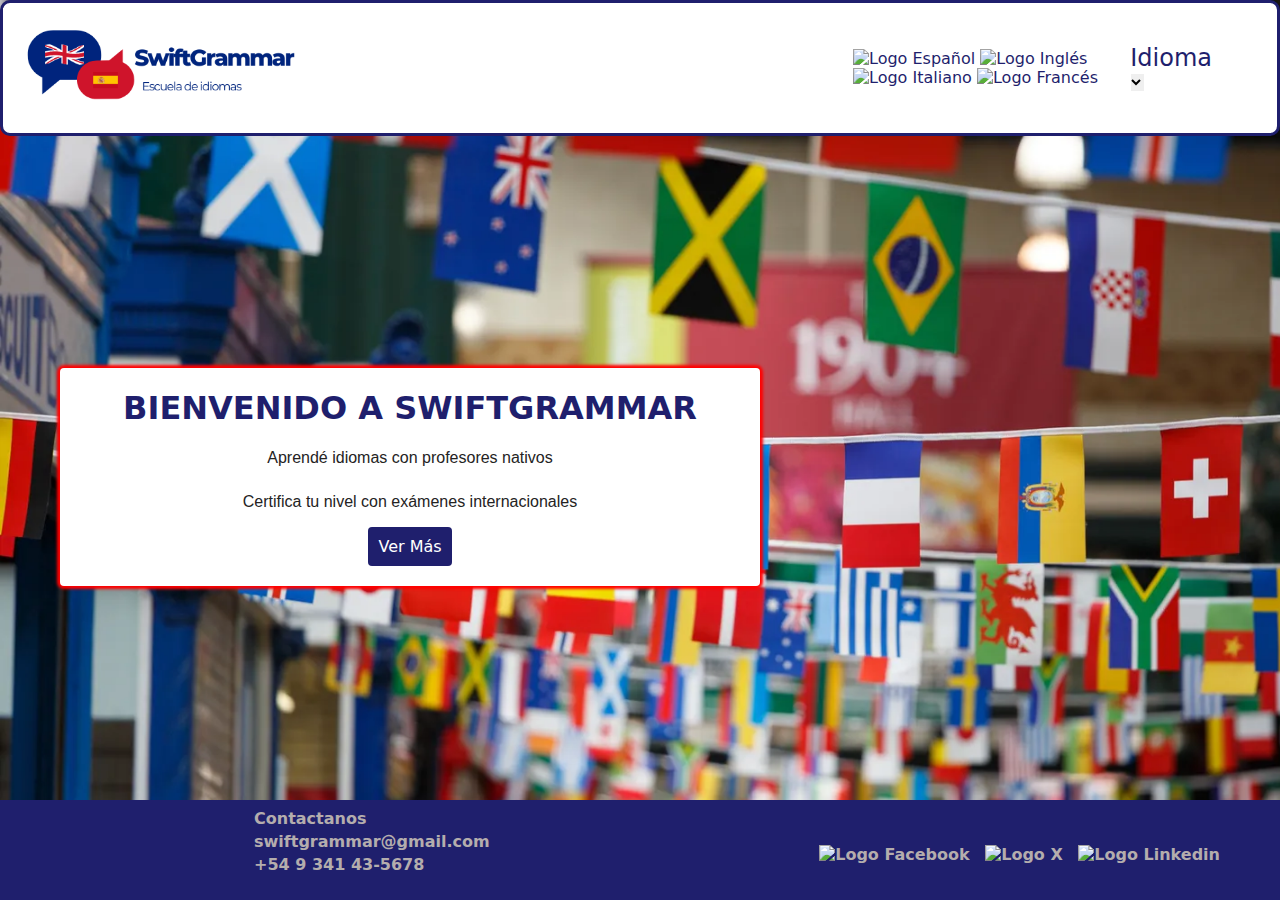
==== index.html @ 685640ea "Primer Commit" ====
<!DOCTYPE html>
<html lang="es">
<head>
    <meta charset="UTF-8">
    <meta name="viewport" content="width=device-width, initial-scale=1.0">
    <title>SwiftGrammar</title>
    <link rel = "stylesheet" href = "style.css">
    <script src ="index.js" defer></script>
</head>
<body>
    <header>
        <a href="index.html" ><img src="Imágenes/SwiftGrammar.png" alt="Logo SwiftGrammar" id="logo"></a>
        <div>
            <img src="https://cdn.busuu.com/homepage/34.11.2/img/icons/flags/icon_flag-es.svg" alt="Logo Español">
            <img src="https://cdn.busuu.com/homepage/34.11.2/img/icons/flags/icon_flag-en.svg" alt="Logo Inglés">
            <img src="https://cdn.busuu.com/homepage/34.11.2/img/icons/flags/icon_flag-it.svg" alt="Logo Italiano">
            <img src="https://cdn.busuu.com/homepage/34.11.2/img/icons/flags/icon_flag-fr.svg" alt="Logo Francés">     
        </div>
        <nav>
            <label for="idioma">Idioma</label>
            <select name="" id="idioma" onchange="seleccionarIdioma()">
                <option value="es">Español</option>
                <option value ="en">English</option>
                <option value ="ita">Italiano</option>
                <option value="fr">Francés</option>
            </select>
        </nav> 

    </header>

    <main>
        <article>
            <h1 id="bienvenido">BIENVENIDO A SWIFTGRAMMAR</h1>
            <p id="aprende">Aprendé idiomas con profesores nativos</p>
            <p id="certifica">Certifica tu nivel con exámenes internacionales</p>
            <a href="veridiomas.html" id="ver-idiomas">Ver Más</a>
        </article>
    </main>
    <footer>
        <div>
            <p id="contacto" class="contacto">Contactanos</p>
            <p class="contacto">swiftgrammar@gmail.com</p>
            <p class="contacto">+54 9 341 43-5678</p>
        </div>
        <div id="redes-sociales">
            <img src="https://1.bp.blogspot.com/-wahf8oCRWDc/X8uecfWoDfI/AAAAAAAAMtE/fzr2CcieYi0oO53K0m9bkHCD8y-e6wPCACLcBGAsYHQ/s456/facebook%2Blogo%2Bpng%2Bsin%2Bfondo%2B%25281%2529.png" alt="Logo Facebook" class="red">
            <img src="https://seeklogo.com/images/T/twitter-x-logo-0339F999CF-seeklogo.com.png" alt="Logo X" class="red">
            <img src="https://cdn-icons-png.flaticon.com/512/4401/4401412.png" alt="Logo Linkedin" class="red">
        </div>

    </footer>
</body>
</html>
---- style.css ----
body{
    color: rgb(31, 31, 109);
    background-image: url("Imágenes/imagenbanderas.webp");
    margin:0;
    background-size:cover;
    display: flex; /*por defecto pone las cosas una al lado de la otra*/
    flex-direction: column; /* pone los elementos uno debajo de otro*/
    justify-content: space-between; /*para establecer la separación entre main y header verticalmente*/
    height:100vh; /*altura del body, sería la altura de la pantalla. No suele hacer falta ponerle altura*/
    font-family:system-ui, -apple-system, BlinkMacSystemFont, 'Segoe UI', Roboto, Oxygen, Ubuntu, Cantarell, 'Open Sans', 'Helvetica Neue', sans-serif;
    text-decoration: none;
    height:100vh;

}

header{
    display: flex;
    justify-content: space-between;
    align-items: center;
    margin:0;
    border: 3px rgb(31, 31, 109) solid;
    border-radius: 10px;
    padding: 0px;
    background-color: white;
    height: 130px;
    img{
        width: 300px;
        padding: 0px;
    }
    select{
        width:15px;
        border:1px white solid
        }

    nav{
        padding-right: 65px;
        label{
            font-size: x-large;
        }
    }
    div{
        padding-left:550px;
        img{ 
            width: 45px;
        }
    }
    #logo:hover{
        width: 320px;
    }
}

main{
    display: flex;
    flex-direction:column;
    text-align: center;
    height: 200px;
    margin: 0px 60px;
    width: 400px;
    article{
        background-color: white;
        box-shadow: 0px 0px 3px 3px red;
        width: 700px;
        height: 500px;
        padding-bottom: 30px;
        border-radius: 4px;

    p{
        color:rgb(36, 35, 35);
        font-family: 'Lucida Sans', 'Lucida Sans Regular', 'Lucida Grande', 'Lucida Sans Unicode', Geneva, Verdana, sans-serif;
        padding-bottom: 10px;
    }
    a{
        background-color:rgb(31, 31, 109);
        text-align: center;
        width: 300px;
        color: white;
        text-decoration: none;
        padding: 10px;
        border-radius: 4px;
        font-size: medium;
    }
    #ver-idiomas:hover{
        background-color: white;
        color: rgb(36, 35, 35);
        border:2px black solid;

    }
    h1{
        text-align: center;
        font-size:xx-large;
        padding:0px;
    }
    }
}


footer{
    display: flex;
    flex-direction:row;
    justify-content: space-between;
    background-color: rgb(31, 31, 109);
    height: 100px;
    margin-bottom: 0;
    color: rgb(180, 173, 173);
    div{
        padding-top: 5px;;
        padding-left: 250px;
        font-weight: bold;
        font-family:system-ui, -apple-system, BlinkMacSystemFont, 'Segoe UI', Roboto, Oxygen, Ubuntu, Cantarell, 'Open Sans', 'Helvetica Neue', sans-serif;
        p{
            margin: 4px;
        }
    }
    #redes-sociales{
        padding-top: 45px;
        padding-right: 50px;
    }
    .red{
        width:40px;
        padding-right:10px;
    }
    p:hover{
        text-decoration: underline;
    }
    img:hover{
        width: 45px;
    }
    }
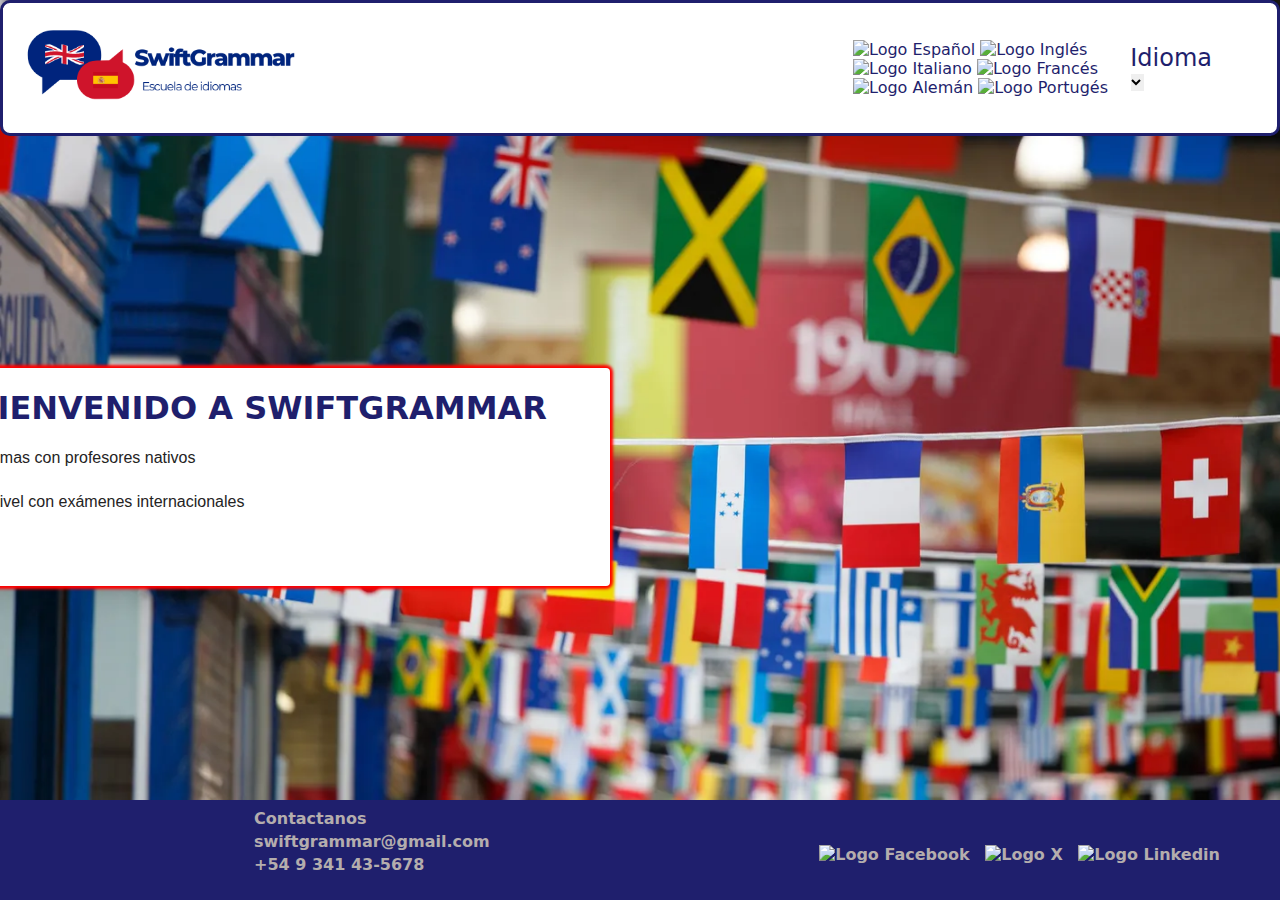
==== commit 03e283b0: "Idiomas segunda página" ====
--- a/index.html
+++ b/index.html
@@ -7,17 +7,19 @@
     <link rel = "stylesheet" href = "style.css">
     <script src ="index.js" defer></script>
 </head>
-<body>
+<body class="fondo-principal">
     <header>
         <a href="index.html" ><img src="Imágenes/SwiftGrammar.png" alt="Logo SwiftGrammar" id="logo"></a>
         <div>
             <img src="https://cdn.busuu.com/homepage/34.11.2/img/icons/flags/icon_flag-es.svg" alt="Logo Español">
             <img src="https://cdn.busuu.com/homepage/34.11.2/img/icons/flags/icon_flag-en.svg" alt="Logo Inglés">
             <img src="https://cdn.busuu.com/homepage/34.11.2/img/icons/flags/icon_flag-it.svg" alt="Logo Italiano">
-            <img src="https://cdn.busuu.com/homepage/34.11.2/img/icons/flags/icon_flag-fr.svg" alt="Logo Francés">     
+            <img src="https://cdn.busuu.com/homepage/34.11.2/img/icons/flags/icon_flag-fr.svg" alt="Logo Francés">
+            <img src="https://cdn.busuu.com/homepage/34.12.0/img/icons/flags/icon_flag-de.svg" alt="Logo Alemán">
+            <img src="https://cdn.busuu.com/homepage/34.12.0/img/icons/flags/icon_flag-pt.svg" alt="Logo Portugés">                   
         </div>
         <nav>
-            <label for="idioma">Idioma</label>
+            <label for="" id="idioma">Idioma</label>
             <select name="" id="idioma" onchange="seleccionarIdioma()">
                 <option value="es">Español</option>
                 <option value ="en">English</option>
--- a/style.css
+++ b/style.css
@@ -1,6 +1,9 @@
+.fondo-principal {
+    background-image: url("Imágenes/imagenbanderas.webp");
+}
+
 body{
     color: rgb(31, 31, 109);
-    background-image: url("Imágenes/imagenbanderas.webp");
     margin:0;
     background-size:cover;
     display: flex; /*por defecto pone las cosas una al lado de la otra*/
@@ -29,7 +32,8 @@
     }
     select{
         width:15px;
-        border:1px white solid
+        border:1px white solid;
+        cursor: pointer;
         }
 
     nav{
@@ -50,9 +54,9 @@
 }
 
 main{
-    display: flex;
-    flex-direction:column;
-    text-align: center;
+    display:flex;
+    flex-direction: column;
+    align-items:center;
     height: 200px;
     margin: 0px 60px;
     width: 400px;
@@ -91,7 +95,52 @@
         padding:0px;
     }
     }
+    
 }
+
+.contenido{
+    display:flex;
+    flex-direction: column;
+    align-items:center;
+    margin:0;
+    height: 400px;
+    width: 800px;
+
+}
+    h2{
+        font-size: xx-large;
+        font-weight: bolder;
+        width: 700px;
+
+    }
+    .partes{
+        display:flex;
+        flex-direction:row;
+        justify-content: space-between;
+        gap:30px;
+        padding-left:850px;
+        padding-bottom: 30px;
+    }
+    
+    .idiomas{
+        display:flex;
+        flex-direction: row;
+        width: 400px;
+        height: 70px;
+        box-shadow: 0px 0px 1px 1px rgb(165, 154, 154);
+        img{
+            padding-left: 20px;
+            padding-top: 15px;
+        }
+        p{
+            font-size: x-large;
+            font-weight:bolder;
+            padding-left:10px;
+            color: rgb(31, 31, 109);    
+        } 
+    }
+
+
 
 
 footer{
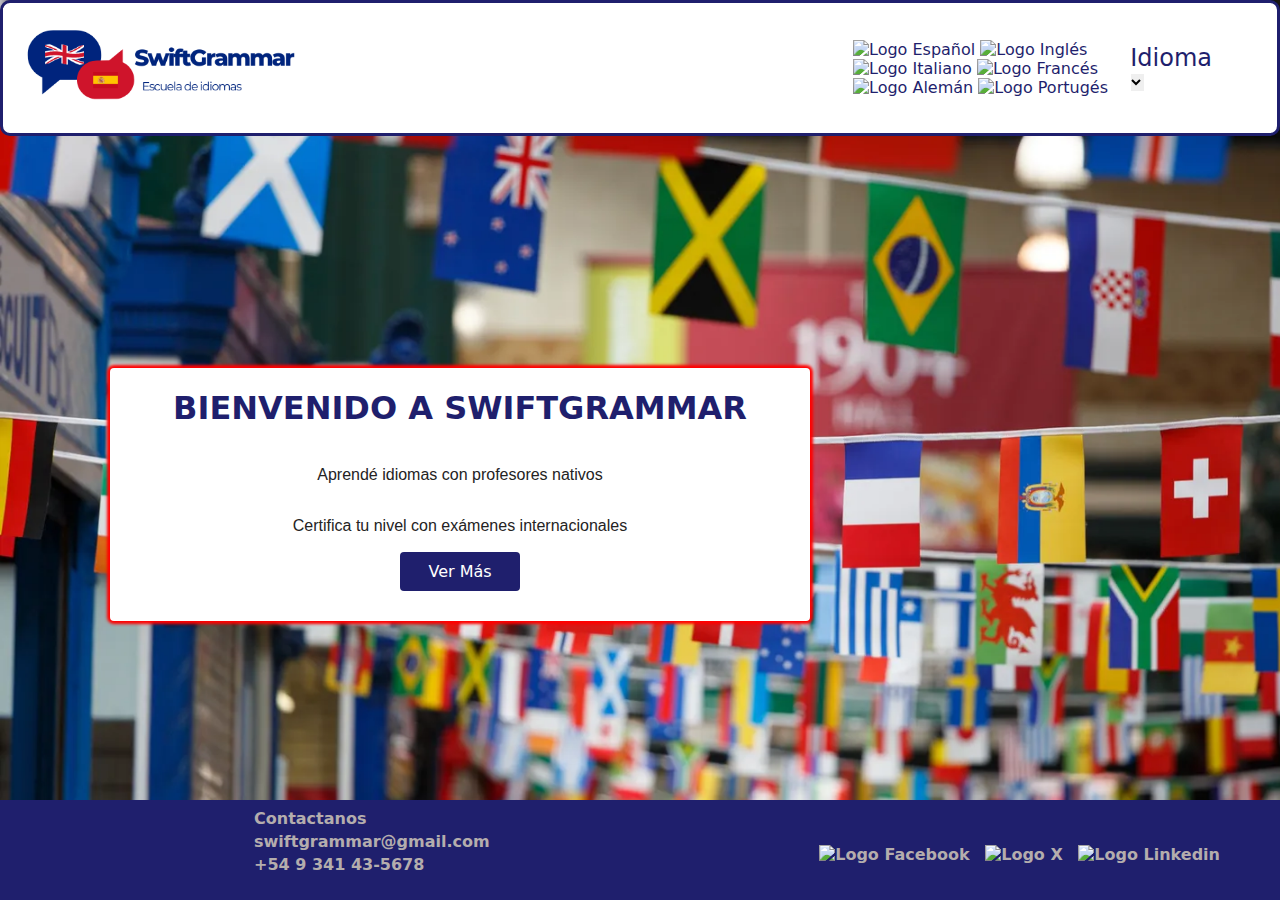
==== commit 63373624: "Agregado de más idiomas" ====
--- a/index.html
+++ b/index.html
@@ -19,12 +19,14 @@
             <img src="https://cdn.busuu.com/homepage/34.12.0/img/icons/flags/icon_flag-pt.svg" alt="Logo Portugés">                   
         </div>
         <nav>
-            <label for="" id="idioma">Idioma</label>
+            <label for="idioma">Idioma</label>
             <select name="" id="idioma" onchange="seleccionarIdioma()">
                 <option value="es">Español</option>
                 <option value ="en">English</option>
                 <option value ="ita">Italiano</option>
-                <option value="fr">Francés</option>
+                <option value="fr" >Français</option>
+                <option value="al">Deutsch</option>
+                <option value="port">Português</option>
             </select>
         </nav> 
 
--- a/style.css
+++ b/style.css
@@ -7,8 +7,8 @@
     margin:0;
     background-size:cover;
     display: flex; /*por defecto pone las cosas una al lado de la otra*/
-    flex-direction: column; /* pone los elementos uno debajo de otro*/
-    justify-content: space-between; /*para establecer la separación entre main y header verticalmente*/
+    flex-direction: column; /* pone los elementos uno debajo de otro*/; 
+    justify-content: space-between;
     height:100vh; /*altura del body, sería la altura de la pantalla. No suele hacer falta ponerle altura*/
     font-family:system-ui, -apple-system, BlinkMacSystemFont, 'Segoe UI', Roboto, Oxygen, Ubuntu, Cantarell, 'Open Sans', 'Helvetica Neue', sans-serif;
     text-decoration: none;
@@ -60,9 +60,14 @@
     height: 200px;
     margin: 0px 60px;
     width: 400px;
+    padding-left:200px;
     article{
         background-color: white;
         box-shadow: 0px 0px 3px 3px red;
+        display:flex;
+        flex-direction: column;
+        align-items:center;
+        gap: 1px;
         width: 700px;
         height: 500px;
         padding-bottom: 30px;
@@ -71,15 +76,15 @@
     p{
         color:rgb(36, 35, 35);
         font-family: 'Lucida Sans', 'Lucida Sans Regular', 'Lucida Grande', 'Lucida Sans Unicode', Geneva, Verdana, sans-serif;
-        padding-bottom: 10px;
+        text-align:center;
     }
     a{
         background-color:rgb(31, 31, 109);
         text-align: center;
-        width: 300px;
+        width: 100px;
         color: white;
         text-decoration: none;
-        padding: 10px;
+        padding:10px;
         border-radius: 4px;
         font-size: medium;
     }
@@ -92,25 +97,25 @@
     h1{
         text-align: center;
         font-size:xx-large;
-        padding:0px;
     }
     }
     
 }
 
-.contenido{
+#contenido{
     display:flex;
     flex-direction: column;
     align-items:center;
-    margin:0;
     height: 400px;
     width: 800px;
+    padding-left: 25px;
 
 }
     h2{
         font-size: xx-large;
         font-weight: bolder;
         width: 700px;
+        padding-left: 600px;
 
     }
     .partes{
@@ -118,7 +123,7 @@
         flex-direction:row;
         justify-content: space-between;
         gap:30px;
-        padding-left:850px;
+        padding-left:400px;
         padding-bottom: 30px;
     }
     
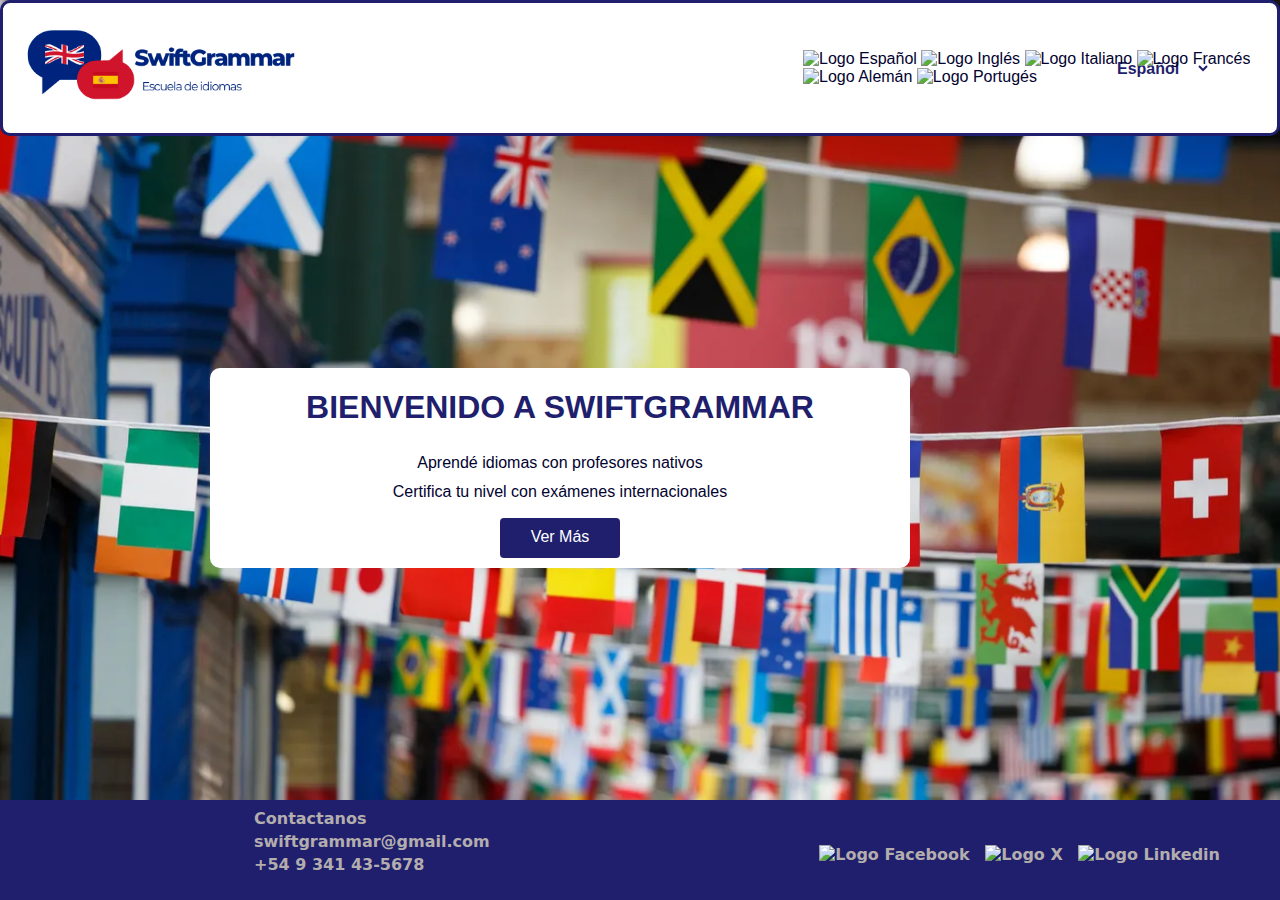
==== commit 15be8425: "Texto escondido en pag. idiomas" ====
--- a/index.html
+++ b/index.html
@@ -19,7 +19,6 @@
             <img src="https://cdn.busuu.com/homepage/34.12.0/img/icons/flags/icon_flag-pt.svg" alt="Logo Portugés">                   
         </div>
         <nav>
-            <label for="idioma">Idioma</label>
             <select name="" id="idioma" onchange="seleccionarIdioma()">
                 <option value="es">Español</option>
                 <option value ="en">English</option>
--- a/style.css
+++ b/style.css
@@ -3,23 +3,24 @@
 }
 
 body{
-    color: rgb(31, 31, 109);
+    color:rgb(2, 2, 48);
     margin:0;
     background-size:cover;
     display: flex; /*por defecto pone las cosas una al lado de la otra*/
     flex-direction: column; /* pone los elementos uno debajo de otro*/; 
     justify-content: space-between;
     height:100vh; /*altura del body, sería la altura de la pantalla. No suele hacer falta ponerle altura*/
-    font-family:system-ui, -apple-system, BlinkMacSystemFont, 'Segoe UI', Roboto, Oxygen, Ubuntu, Cantarell, 'Open Sans', 'Helvetica Neue', sans-serif;
+    font-family:'Lucida Sans', 'Lucida Sans Regular', 'Lucida Grande', 'Lucida Sans Unicode', Geneva, Verdana, sans-serif;
     text-decoration: none;
     height:100vh;
-
+    background-color:rgb(36, 35, 35, 0.7)
 }
 
 header{
     display: flex;
     justify-content: space-between;
     align-items: center;
+    position: relative;
     margin:0;
     border: 3px rgb(31, 31, 109) solid;
     border-radius: 10px;
@@ -31,25 +32,24 @@
         padding: 0px;
     }
     select{
-        width:15px;
+        width:100px;
         border:1px white solid;
         cursor: pointer;
+        background-color:white;
+        color:rgb(31, 31, 109);
+        font-size: medium;
+        font-weight: bolder;
         }
 
     nav{
         padding-right: 65px;
-        label{
-            font-size: x-large;
-        }
     }
     div{
-        padding-left:550px;
+        padding-left:800px;
+        position: absolute;
         img{ 
             width: 45px;
         }
-    }
-    #logo:hover{
-        width: 320px;
     }
 }
 
@@ -59,34 +59,38 @@
     align-items:center;
     height: 200px;
     margin: 0px 60px;
-    width: 400px;
-    padding-left:200px;
+    width: 1000px;
+    padding-left: 0px;
     article{
         background-color: white;
-        box-shadow: 0px 0px 3px 3px red;
         display:flex;
         flex-direction: column;
         align-items:center;
+        position: relative;
         gap: 1px;
         width: 700px;
-        height: 500px;
+        height: 600px;
         padding-bottom: 30px;
-        border-radius: 4px;
+        border-radius: 10px;
 
     p{
-        color:rgb(36, 35, 35);
         font-family: 'Lucida Sans', 'Lucida Sans Regular', 'Lucida Grande', 'Lucida Sans Unicode', Geneva, Verdana, sans-serif;
         text-align:center;
+        margin-bottom: 5px;
+        margin-top: 5px;
     }
     a{
         background-color:rgb(31, 31, 109);
         text-align: center;
+        position: absolute;
         width: 100px;
+        height: 20px;
         color: white;
         text-decoration: none;
         padding:10px;
         border-radius: 4px;
         font-size: medium;
+        margin-top: 150px;
     }
     #ver-idiomas:hover{
         background-color: white;
@@ -97,6 +101,7 @@
     h1{
         text-align: center;
         font-size:xx-large;
+        color:rgb(31, 31, 109);
     }
     }
     
@@ -105,48 +110,59 @@
 #contenido{
     display:flex;
     flex-direction: column;
-    align-items:center;
+    gap:20px;
     height: 400px;
     width: 800px;
-    padding-left: 25px;
+    margin-left: 75px;
 
 }
     h2{
         font-size: xx-large;
         font-weight: bolder;
         width: 700px;
-        padding-left: 600px;
+        margin-left: 600px;
+        margin-bottom: 10px;
 
     }
     .partes{
         display:flex;
         flex-direction:row;
         justify-content: space-between;
-        gap:30px;
+        gap:50px;
         padding-left:400px;
-        padding-bottom: 30px;
-    }
-    
+    }
+
+    .tarjeta{
+        display: flex;
+        flex-direction:column ;  
+        overflow: hidden;
+        width: 400px;
+        height: 70px;       
+        box-shadow: 0px 0px 1px 1px rgb(165, 154, 154);        
+        cursor:pointer;
+    }
     .idiomas{
         display:flex;
         flex-direction: row;
-        width: 400px;
-        height: 70px;
-        box-shadow: 0px 0px 1px 1px rgb(165, 154, 154);
         img{
-            padding-left: 20px;
-            padding-top: 15px;
+            padding-right: 0px;
+            padding-top: 8px;
         }
         p{
             font-size: x-large;
             font-weight:bolder;
-            padding-left:10px;
-            color: rgb(31, 31, 109);    
+            margin-top: 50px;
+            margin-right: 10px;
+            color: rgb(31, 31, 109); 
+            width: 300px;   
         } 
     }
-
-
-
+.tarjeta:hover{
+    box-shadow: 5px 5px 20px rgba(0,0,0,0.4);
+    transform: translateY(-3%);
+    height: 120px;
+    transition: 0.3s;
+}
 
 footer{
     display: flex;
@@ -181,3 +197,6 @@
     }
     }
 
+    #ver-mas{
+        background-color: white;
+    }
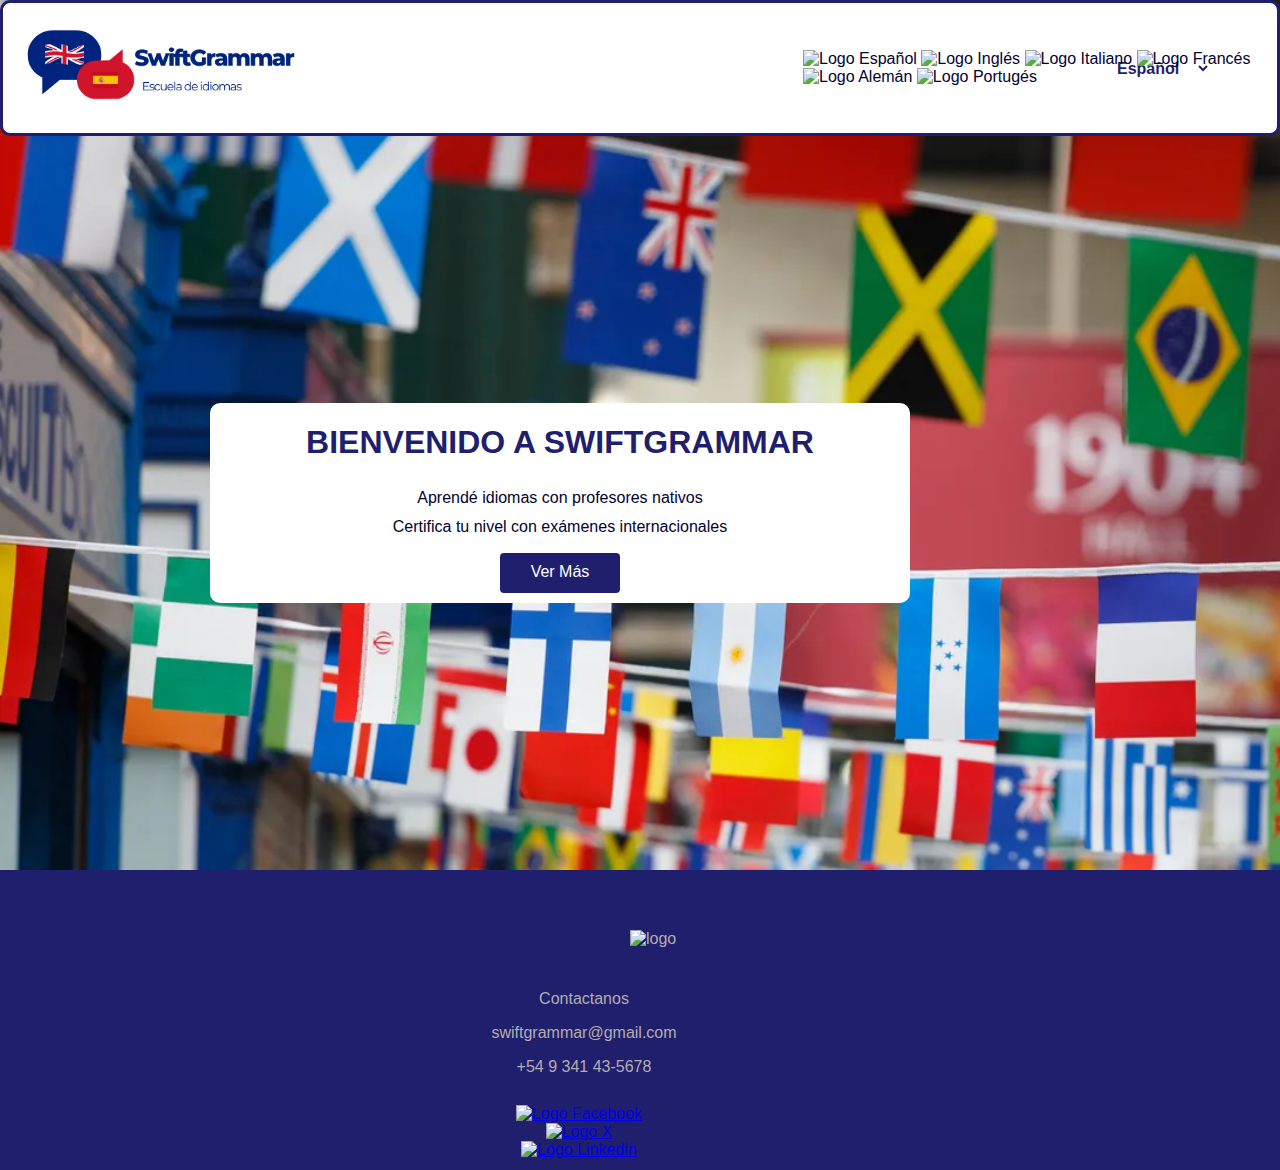
==== commit 6ba3583c: "Mejora del footer" ====
--- a/index.html
+++ b/index.html
@@ -40,16 +40,19 @@
         </article>
     </main>
     <footer>
-        <div>
-            <p id="contacto" class="contacto">Contactanos</p>
-            <p class="contacto">swiftgrammar@gmail.com</p>
-            <p class="contacto">+54 9 341 43-5678</p>
+        <div id="contactos">
+            <div>
+                <p id="contacto">Contactanos</p>
+                <p>swiftgrammar@gmail.com</p>
+                <p>+54 9 341 43-5678</p>
+            </div>
+            <div id="redes-sociales">
+                <a href ="https://es-la.facebook.com/"><img src="https://1.bp.blogspot.com/-wahf8oCRWDc/X8uecfWoDfI/AAAAAAAAMtE/fzr2CcieYi0oO53K0m9bkHCD8y-e6wPCACLcBGAsYHQ/s456/facebook%2Blogo%2Bpng%2Bsin%2Bfondo%2B%25281%2529.png" alt="Logo Facebook" class="red"></a>
+                <a href = "https://x.com/X"><img src="https://seeklogo.com/images/T/twitter-x-logo-0339F999CF-seeklogo.com.png" alt="Logo X" class="red"></a>
+                <a href="https://ar.linkedin.com/"><img src="https://cdn-icons-png.flaticon.com/512/4401/4401412.png" alt="Logo Linkedin" class="red"></a>
+            </div>
         </div>
-        <div id="redes-sociales">
-            <img src="https://1.bp.blogspot.com/-wahf8oCRWDc/X8uecfWoDfI/AAAAAAAAMtE/fzr2CcieYi0oO53K0m9bkHCD8y-e6wPCACLcBGAsYHQ/s456/facebook%2Blogo%2Bpng%2Bsin%2Bfondo%2B%25281%2529.png" alt="Logo Facebook" class="red">
-            <img src="https://seeklogo.com/images/T/twitter-x-logo-0339F999CF-seeklogo.com.png" alt="Logo X" class="red">
-            <img src="https://cdn-icons-png.flaticon.com/512/4401/4401412.png" alt="Logo Linkedin" class="red">
-        </div>
+        <img src="https://cdn-icons-png.flaticon.com/512/5495/5495486.png" alt="logo" id="logo-footer">
 
     </footer>
 </body>
--- a/style.css
+++ b/style.css
@@ -1,6 +1,9 @@
 .fondo-principal {
     background-image: url("Imágenes/imagenbanderas.webp");
 }
+#ver-mas{
+        background-color: white;
+    }
 
 body{
     color:rgb(2, 2, 48);
@@ -10,9 +13,9 @@
     flex-direction: column; /* pone los elementos uno debajo de otro*/; 
     justify-content: space-between;
     height:100vh; /*altura del body, sería la altura de la pantalla. No suele hacer falta ponerle altura*/
-    font-family:'Lucida Sans', 'Lucida Sans Regular', 'Lucida Grande', 'Lucida Sans Unicode', Geneva, Verdana, sans-serif;
+    font-family:Verdana, Geneva, Tahoma, sans-serif;
     text-decoration: none;
-    height:100vh;
+    height:130vh;
     background-color:rgb(36, 35, 35, 0.7)
 }
 
@@ -74,7 +77,6 @@
         border-radius: 10px;
 
     p{
-        font-family: 'Lucida Sans', 'Lucida Sans Regular', 'Lucida Grande', 'Lucida Sans Unicode', Geneva, Verdana, sans-serif;
         text-align:center;
         margin-bottom: 5px;
         margin-top: 5px;
@@ -118,7 +120,7 @@
 }
     h2{
         font-size: xx-large;
-        font-weight: bolder;
+        font-weight: bold;
         width: 700px;
         margin-left: 600px;
         margin-bottom: 10px;
@@ -169,34 +171,42 @@
     flex-direction:row;
     justify-content: space-between;
     background-color: rgb(31, 31, 109);
-    height: 100px;
+    height: 300px;
     margin-bottom: 0;
     color: rgb(180, 173, 173);
     div{
-        padding-top: 5px;;
-        padding-left: 250px;
-        font-weight: bold;
-        font-family:system-ui, -apple-system, BlinkMacSystemFont, 'Segoe UI', Roboto, Oxygen, Ubuntu, Cantarell, 'Open Sans', 'Helvetica Neue', sans-serif;
-        p{
-            margin: 4px;
-        }
-    }
-    #redes-sociales{
-        padding-top: 45px;
-        padding-right: 50px;
+        padding-top: 100px;
+        padding-left: 400px;
+        margin-bottom: 5px;
+        font-weight: light;
+        margin: 4px;
+        width: 200px;
+        text-align: center;
+        }
+    #logo-footer{
+        width:200px;
+        height: 200px;
+        padding-right: 450px;
+        padding-top: 60px;
     }
     .red{
-        width:40px;
+        width:35px;
         padding-right:10px;
-    }
-    p:hover{
-        text-decoration: underline;
     }
     img:hover{
         width: 45px;
-    }
-    }
-
-    #ver-mas{
-        background-color: white;
-    }
+        transition: 0.3s;
+    }
+    #contactos{
+        display: flex;
+        flex-direction: column;
+        padding-left: 80px;
+        padding-top: 0px;
+        padding-bottom: 100px;
+        margin:0px;
+    }
+    #redes-sociales{
+        padding-top:5px;
+    }
+    }
+    